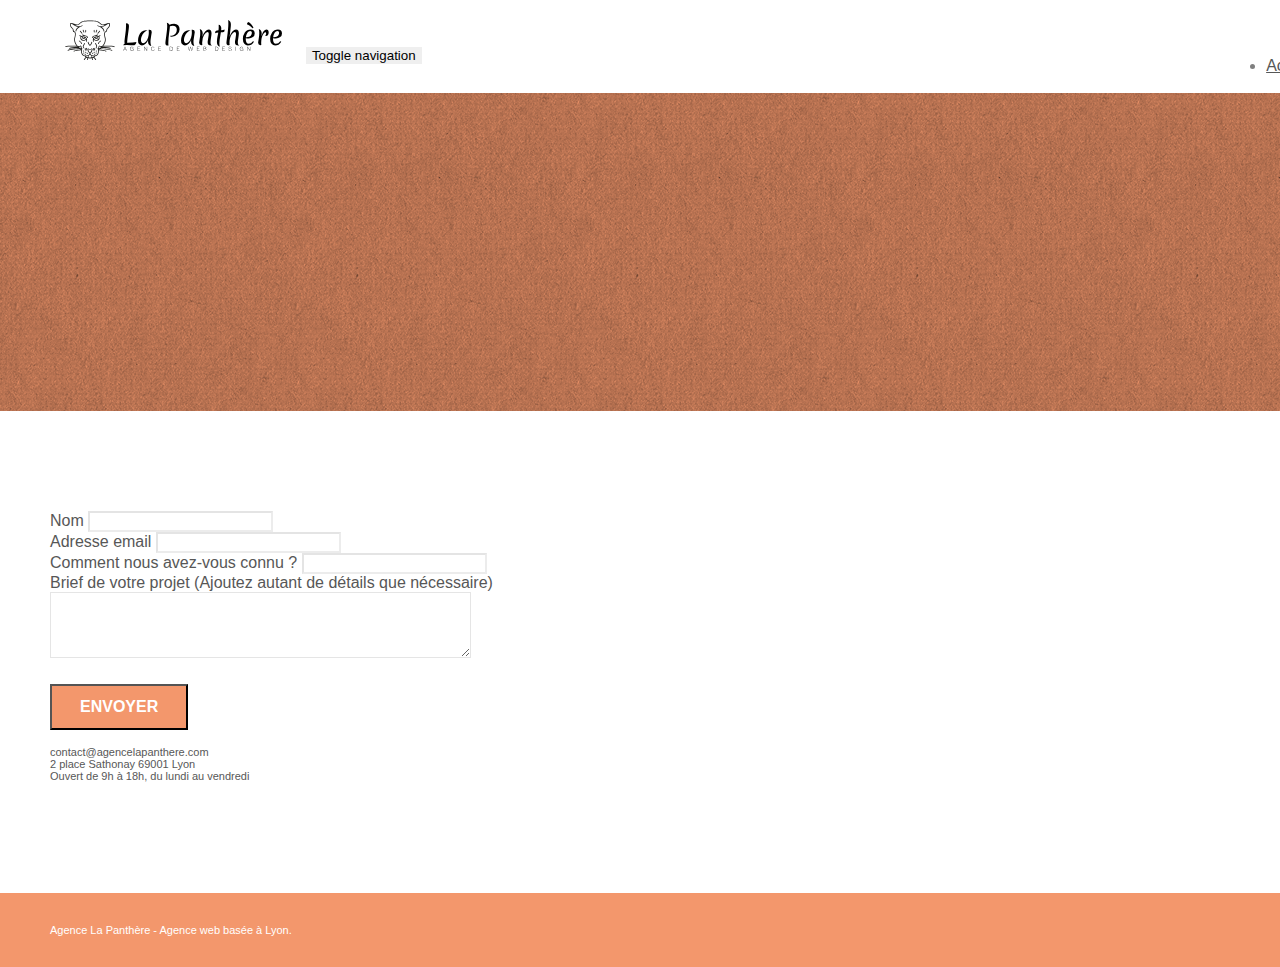
==== page2.html @ 3740dcbc "old school" ====
<!doctype html>
<html lang="Default">
<head>
    <meta charset="utf-8">
    <meta name="keywords" content="">
    <meta name="description" content="">
    <meta name="viewport" content="width=device-width, initial-scale=1.0, viewport-fit=cover">
    <link rel="shortcut icon" type="image/png" href="favicon.jpg">
    
	<link rel="stylesheet" type="text/css" href="./css/bootstrap.min.css">
	<link rel="stylesheet" type="text/css" href="style.css">
	<link rel="stylesheet" type="text/css" href="./css/font-awesome.min.css">
	<link rel="stylesheet" type="text/css" href="./css/et-line.min.css">
	
    
	<script src="./js/jquery-2.1.0.min.js"></script>
	<script src="./js/bootstrap.min.js"></script>
	<script src="./js/blocs.min.js"></script>
	<script src="./js/jqBootstrapValidation.js"></script>
	<script src="./js/formHandler.js"></script>
    <title>page2</title>

    
<!-- Analytics -->
 
<!-- Analytics END -->
    
</head>
<body>
<!-- Principal conteneur -->
<div class="page-container">
    
<!-- bloc-0 -->
<div class="bloc bgc-white l-bloc " id="bloc-0">
	<div class="container bloc-sm">
		<nav class="navbar row">
			<div class="navbar-header">
				<a class="navbar-brand" href="index.html"><img src="img/agence-la-panthere-monochrome.svg" alt="atlanta web design logo" height="40" /></a>
				<button id="nav-toggle" type="button" class="ui-navbar-toggle navbar-toggle" data-toggle="collapse" data-target=".navbar-1">
					<span class="sr-only">Toggle navigation</span><span class="icon-bar"></span><span class="icon-bar"></span><span class="icon-bar"></span>
				</button>
			</div>
			<div class="collapse navbar-collapse navbar-1 special-dropdown-nav">
				<ul class="site-navigation nav navbar-nav">
					<li>
						<a href="index.html">Accueil</a>
					</li>
					<li>
					</li>
					<li>
						<a href="page2.html">page2 &gt;</a>
					</li>
				</ul>
			</div>
		</nav>
	</div>
</div>
<!-- bloc-0 END -->

<!-- bloc-6 -->
<div class="bloc bg-dots-bg bg-repeat bgc-atomic-tangerine d-bloc bloc-bg-texture texture-paper" id="bloc-6">
	<div class="container bloc-lg">
		<div class="row">
			<div class="col-sm-12">
				<h1 class="text-center hero-bloc-text tc-white">
					Parlons web design !
				</h1>
				<p class="text-center mg-lg tc-white tight-width-whitespace">
					Nous sommes ravis que vous souhaitiez collaborer avec notre agence.<br>
					Parlez-nous de votre projet en complétant le formulaire ci-dessous.
				</p>
			</div>
		</div>
	</div>
</div>
<!-- bloc-6 END -->

<!-- bloc-7 -->
<div class="bloc bgc-white l-bloc" id="bloc-7">
	<div class="container bloc-lg">
		<div class="row">
			<div class="col-sm-6">
				<form id="form_1" novalidate success-msg="Your message has been sent." fail-msg="Sorry it seems that our mail server is not responding, Sorry for the inconvenience!">
					<div class="form-group">
						<label>
							Nom
						</label>
						<input id="name" class="form-control" required />
					</div>
					<div class="form-group">
						<label>
							Adresse email
						</label>
						<input id="email" class="form-control" type="email" required />
					</div>
					<div class="form-group">
						<label>
							Comment nous avez-vous connu ?
						</label>
						<input class="form-control" type="email" required id="input_504" />
					</div>
					<div class="form-group">
						<label>
							Brief de votre projet (Ajoutez autant de détails que nécessaire)<br>
						</label><textarea id="message" class="form-control" rows="4" cols="50" required></textarea>
					</div> 
					<button class="bloc-button btn btn-lg btn-block cta-hero btn-atomic-tangerine" type="submit">
						Envoyer
					</button>
				</form>
			</div>
			<div class="col-sm-6">
				<p>
					contact@agencelapanthere.com<br>2 place Sathonay 69001 Lyon<br>Ouvert de 9h à 18h, du lundi au vendredi<br>
				</p>
			</div>
		</div>
	</div>
</div>
<!-- bloc-7 END -->

<!-- ScrollToTop Button -->
<a class="bloc-button btn btn-d scrollToTop" onclick="scrollToTarget('1')"><span class="fa fa-chevron-up"></span></a>
<!-- ScrollToTop Button END-->


<!-- Footer - bloc-8 -->
<div class="bloc bgc-atomic-tangerine d-bloc" id="bloc-8">
	<div class="container bloc-sm">
		<div class="row">
			<div class="col-sm-12">
				<p class="text-center white">
					Agence La Panthère - Agence web basée à Lyon.<br>
				</p>
				<div class="row row-no-gutters social">
					<div class="col-sm-3">
						<div class="text-center">
							<a class="social" href="index.html"><span class="fa fa-twitter icon-md"></span></a>
						</div>
					</div>
					<div class="col-sm-3">
						<div class="text-center">
							<a class="social" href="index.html"><span class="fa fa-facebook icon-md"></span></a>
						</div>
					</div>
					<div class="col-sm-3">
						<div class="text-center">
							<a class="social" href="index.html"><span class="fa fa-dribbble icon-md"></span></a>
						</div>
					</div>
					<div class="col-sm-3">
						<div class="text-center">
							<a class="social" href="index.html"><span class="fa fa-instagram icon-md"></span></a>
						</div>
					</div>
				</div>
			</div>
		</div>
	</div>
</div>
<!-- Footer - bloc-8 END -->

</div>
<!-- Principal conteneur END -->
    

</body>
</html>
---- style.css ----
body {
    margin: 0;
    padding: 0;
    background: #FFF;
    overflow-x: hidden;
    -webkit-font-smoothing: antialiased;
    -moz-osx-font-smoothing: grayscale;
}

a,
button {
    transition: all .3s ease-in-out;
    outline: none!important;
}

a:hover {
    text-decoration: none;
    cursor: pointer;
}

#page-loading-blocs-notifaction {
    position: fixed;
    top: 0;
    bottom: 0;
    width: 100%;
    z-index: 100000;
    background: #FFFFFF url("img/pageload-spinner.gif") no-repeat center center;
}

.bloc {
    width: 100%;
    clear: both;
    background: 50% 50% no-repeat;
    padding: 0 50px;
    -webkit-background-size: cover;
    -moz-background-size: cover;
    -o-background-size: cover;
    background-size: cover;
    position: relative;
}

.bloc .container {
    padding-left: 0;
    padding-right: 0;
}

.bloc-lg {
    padding: 100px 50px;
}

.bloc-md {
    padding: 50px;
}

.bloc-sm {
    padding: 20px 50px;
}

.bg-center,
.bg-l-edge,
.bg-r-edge,
.bg-t-edge,
.bg-b-edge,
.bg-tl-edge,
.bg-bl-edge,
.bg-tr-edge,
.bg-br-edge,
.bg-repeat {
    -webkit-background-size: auto!important;
    -moz-background-size: auto!important;
    -o-background-size: auto!important;
    background-size: auto!important;
}

.bg-repeat {
    background: repeat;
}

.bg-t-edge {
    background: top no-repeat;
}

.bloc-bg-texture::before {
    content: "";
    background-size: 2px 2px;
    position: absolute;
    top: 0;
    bottom: 0;
    left: 0;
    right: 0;
}

.texture-paper::before {
    background: url("img/texture-paper.png");
    background-size: 280px 280px;
}

.b-parallax {
    background-attachment: fixed;
}

.d-bloc {
    color: rgba(255, 255, 255, .7);
}

.d-bloc button:hover {
    color: rgba(255, 255, 255, .9);
}

.d-bloc .icon-round,
.d-bloc .icon-square,
.d-bloc .icon-rounded,
.d-bloc .icon-semi-rounded-a,
.d-bloc .icon-semi-rounded-b {
    border-color: rgba(255, 255, 255, .9);
}

.d-bloc .divider-h span {
    border-color: rgba(255, 255, 255, .2);
}

.d-bloc .a-btn,
.d-bloc .navbar a,
.d-bloc .navbar-brand,
.d-bloc a .icon-sm,
.d-bloc a .icon-md,
.d-bloc a .icon-lg,
.d-bloc a .icon-xl,
.d-bloc h1 a,
.d-bloc h2 a,
.d-bloc h3 a,
.d-bloc h4 a,
.d-bloc h5 a,
.d-bloc h6 a,
.d-bloc p a {
    color: rgba(255, 255, 255, .6);
}

.d-bloc .a-btn:hover,
.d-bloc .navbar a:hover,
.d-bloc .navbar-brand:hover,
.d-bloc a:hover .icon-sm,
.d-bloc a:hover .icon-md,
.d-bloc a:hover .icon-lg,
.d-bloc a:hover .icon-xl,
.d-bloc h1 a:hover,
.d-bloc h2 a:hover,
.d-bloc h3 a:hover,
.d-bloc h4 a:hover,
.d-bloc h5 a:hover,
.d-bloc h6 a:hover,
.d-bloc p a:hover {
    color: rgba(255, 255, 255, 1);
}

.d-bloc .navbar-toggle .icon-bar {
    background: rgba(255, 255, 255, 1);
}

.d-bloc .btn-wire,
.d-bloc .btn-wire:hover {
    color: rgba(255, 255, 255, 1);
    border-color: rgba(255, 255, 255, 1);
}

.d-bloc .panel {
    color: rgba(0, 0, 0, .5);
}

.d-bloc .panel button:hover {
    color: rgba(0, 0, 0, .7);
}

.d-bloc .panel icon {
    border-color: rgba(0, 0, 0, .7);
}

.d-bloc .panel .divider-h span {
    border-color: rgba(0, 0, 0, .1);
}

.d-bloc .panel .a-btn {
    color: rgba(0, 0, 0, .6);
}

.d-bloc .panel .a-btn:hover {
    color: rgba(0, 0, 0, 1);
}

.d-bloc .panel .btn-wire,
.d-bloc .panel .btn-wire:hover {
    color: rgba(0, 0, 0, .7);
    border-color: rgba(0, 0, 0, .3);
}

.d-bloc .panel,
.l-bloc {
    color: rgba(0, 0, 0, .5);
}

.d-bloc .panel button:hover,
.l-bloc button:hover {
    color: rgba(0, 0, 0, .7);
}

.l-bloc .icon-round,
.l-bloc .icon-square,
.l-bloc .icon-rounded,
.l-bloc .icon-semi-rounded-a,
.l-bloc .icon-semi-rounded-b {
    border-color: rgba(0, 0, 0, .7);
}

.d-bloc .panel .divider-h span,
.l-bloc .divider-h span {
    border-color: rgba(0, 0, 0, .1);
}

.d-bloc .panel .a-btn,
.l-bloc .a-btn,
.l-bloc .navbar a,
.l-bloc .navbar-brand,
.l-bloc a .icon-sm,
.l-bloc a .icon-md,
.l-bloc a .icon-lg,
.l-bloc a .icon-xl,
.l-bloc h1 a,
.l-bloc h2 a,
.l-bloc h3 a,
.l-bloc h4 a,
.l-bloc h5 a,
.l-bloc h6 a,
.l-bloc p a {
    color: rgba(0, 0, 0, .6);
}

.d-bloc .panel .a-btn:hover,
.l-bloc .a-btn:hover,
.l-bloc .navbar a:hover,
.l-bloc .navbar-brand:hover,
.l-bloc a:hover .icon-sm,
.l-bloc a:hover .icon-md,
.l-bloc a:hover .icon-lg,
.l-bloc a:hover .icon-xl,
.l-bloc h1 a:hover,
.l-bloc h2 a:hover,
.l-bloc h3 a:hover,
.l-bloc h4 a:hover,
.l-bloc h5 a:hover,
.l-bloc h6 a:hover,
.l-bloc p a:hover {
    color: rgba(0, 0, 0, 1);
}

.l-bloc .navbar-toggle .icon-bar {
    color: rgba(0, 0, 0, .6);
}

.d-bloc .panel .btn-wire,
.d-bloc .panel .btn-wire:hover,
.l-bloc .btn-wire,
.l-bloc .btn-wire:hover {
    color: rgba(0, 0, 0, .7);
    border-color: rgba(0, 0, 0, .3);
}

.voffset {
    margin-top: 30px;
}

.voffset-lg {
    margin-top: 80px;
}

.row-no-gutters {
    margin-right: 0;
    margin-left: 0;
}

.row.row-no-gutters > [class^="col-"],
.row.row-no-gutters > [class*=" col-"] {
    padding-right: 0;
    padding-left: 0;
}

#bloc-1-hero h1 {
    font-size: 32px;
}

.navbar {
    margin-bottom: 0;
    z-index: 1;
}

.navbar-brand {
    height: auto;
    padding: 3px 15px;
    font-size: 25px;
    font-weight: normal;
    font-weight: 600;
    line-height: 44px;
}

.navbar-brand img {
    max-height: 200px;
    margin: 0 5px 0 0;
    display: inline;
}

.navbar-brand img[src$=svg] {
    min-width: 100px;
}

.nav-center .navbar-brand img {
    margin: 0;
}

.navbar .nav {
    padding-top: 2px;
    margin-right: -16px;
    float: right;
    z-index: 1;
}

.nav > li {
    float: left;
    margin-top: 4px;
    font-size: 16px;
}

.navbar-nav .open .dropdown-menu > li > a {
    text-align: inherit;
}

.nav > li a:hover,
.nav > li a:focus {
    background: transparent;
}

.navbar-toggle {
    margin: 10px 10px 0 0;
    border: 0px;
}

.navbar-toggle:hover {
    background: transparent!important;
}

.navbar-toggle .icon-bar {
    background-color: rgba(0, 0, 0, .5);
    width: 26px;
}

.nav-invert .navbar .nav {
    float: left;
}

.nav-invert .navbar-header,
.nav-invert .navbar-brand {
    float: right;
    position: relative;
    z-index: 2;
}

@media (min-width: 768px) {
    .site-navigation {
        position: absolute;
        top: 50%;
        right: 20px;
        transform: translate(0, -50%);
        -webkit-transform: translateY(-50%);
    }
    .nav > li .dropdown-menu a,
    .nav > li .dropdown-menu a:hover {
        color: #484848;
    }
    .nav-invert .site-navigation {
        left: 0;
        right: 0;
    }
    .nav-center {
        text-align: center;
    }
    .nav-center .navbar-header {
        width: 100%;
    }
    .nav-center .navbar-header,
    .nav-center .navbar-brand,
    .nav-center .nav > li {
        float: none;
        display: inline-block;
    }
    .nav-center .site-navigation {
        position: relative;
        width: 100%;
        right: 0;
        margin-right: 0px;
        margin-top: 20px;
    }
    .nav-center.mini-nav .navbar-toggle {
        float: none;
        margin: 10px auto 0;
    }
}

.nav > li > .dropdown a {
    background: none!important;
    display: block;
    padding: 14px 15px;
}

nav .caret {
    margin: 0 5px;
}

.dropdown-menu .dropdown-menu {
    top: -8px;
    left: 100%;
}

.dropdown-menu .dropmenu-flow-right {
    top: 100%;
    left: 0;
    margin-left: -1px;
    border-top-left-radius: 0;
    border-top-right-radius: 0;
}

.dropdown-menu .dropdown span {
    border: 4px solid black;
    border-top-color: transparent;
    border-right-color: transparent;
    border-bottom-color: transparent;
    margin: 6px -5px 0 0!important;
    float: right;
}

.mg-md {
    margin-top: 10px;
    margin-bottom: 20px;
}

.mg-lg {
    margin-top: 10px;
    margin-bottom: 40px;
}

.btn {
    margin: 0 5px 5px 0;
}

.btn.pull-right {
    margin: 0 0 5px 5px;
}

.btn-d,
.btn-d:hover,
.btn-d:focus {
    color: #FFF;
    background: rgba(0, 0, 0, .3);
}

button {
    outline: none!important;
}

.btn-rd {
    border-radius: 40px;
}

.btn-clean {
    border: 1px solid rgba(0, 0, 0, .08);
    border-bottom-color: rgba(0, 0, 0, .1);
    text-shadow: 0 1px 0 rgba(0, 0, 1, .1);
    box-shadow: 0 1px 3px rgba(0, 0, 1, .25), inset 0 1px 0 0 rgba(255, 255, 255, .15);
}

.icon-md {
    font-size: 30px!important;
}

.icon-lg {
    font-size: 60px!important;
}

.sm-shadow {
    text-shadow: 0 1px 2px rgba(0, 0, 0, .3);
}

.panel-sq,
.panel-sq .panel-heading,
.panel-sq .panel-footer {
    border-radius: 0;
}

.panel-rd {
    border-radius: 30px;
}

.panel-rd .panel-heading {
    border-radius: 29px 29px 0 0;
}

.panel-rd .panel-footer {
    border-radius: 0 0 29px 29px;
}

.form-control {
    border-color: rgba(0, 0, 0, .1);
    box-shadow: none;
}

.scrollToTop {
    width: 40px;
    height: 40px;
    position: fixed;
    bottom: 20px;
    right: 20px;
    opacity: 0;
    z-index: 500;
    transition: all .3s ease-in-out;
}

.scrollToTop span {
    margin-top: 6px;
}

.showScrollTop {
    font-size: 14px;
    opacity: 1;
}

a[data-lightbox] {
    position: relative;
    display: block;
    text-align: center;
}

a[data-lightbox]:hover::before {
    content: "+";
    font-family: "HelveticaNeue-Light", "Helvetica Neue Light", "Helvetica Neue", Helvetica, Arial;
    font-size: 32px;
    width: 50px;
    height: 50px;
    margin-left: -25px;
    border-radius: 50%;
    background: rgba(0, 0, 0, .6);
    color: #FFF;
    font-weight: 100;
    z-index: 1;
    position: absolute;
    top: 50%;
    transform: translateY(-50%);
    -webkit-transform: translateY(-50%);
}

a[data-lightbox]:hover img {
    opacity: 0.6;
    -webkit-animation-fill-mode: none;
    animation-fill-mode: none;
}

#lightbox-modal {
    display: flex;
    align-items: center;
}

#lightbox-modal .modal-dialog {
    width: 90%;
    max-width: 900px;
    margin: 0 auto 0;
}

#lightbox-modal .modal-dialog img {
    max-height: 90vh;
    margin: 0 auto;
}

.lightbox-caption {
    padding: 20px;
    color: #FFF;
    background: rgba(0, 0, 0, .5);
    position: absolute;
    left: 15px;
    right: 15px;
    bottom: 5px;
}

.close-lightbox {
    color: #FFF;
    font-size: 30px;
    position: absolute;
    top: 20px;
    right: 20px;
    z-index: 20;
    background: rgba(0, 0, 0, .5);
    border: none;
    line-height: 30px;
    padding: 0 9px 5px;
    opacity: 0.3;
}

.close-lightbox:hover,
.next-lightbox:hover,
.prev-lightbox:hover {
    opacity: 1.0;
    color: #FFF;
}

.next-lightbox,
.prev-lightbox {
    font-size: 20px;
    color: rgba(255, 255, 255, .9);
    background: rgba(0, 0, 0, .5);
    transition: all .2s ease-in-out;
    position: absolute;
    top: 45%;
    z-index: 1;
    opacity: 0.4;
}

.next-lightbox {
    padding: 6px 8px 1px 13px;
    right: 25px;
}

.prev-lightbox {
    padding: 6px 13px 1px 10px;
    left: 25px;
}

.snapshot-lb .modal-body {
    padding-bottom: 45px;
}

.snapshot-lb .lightbox-caption {
    padding: 0;
    color: rgba(0, 0, 0, .5);
    background: none;
}

h1,
h2,
h3,
h4,
h5,
h6,
p,
label,
.btn,
a {
    font-family: "helvetica";
    font-weight: 400;
    color: #575757!important;
}

.container {
    max-width: 1000px;
}

.hero-bloc-text {
    font-size: 38px;
}

.hero-bloc-text-sub {
    font-size: 36px;
}

.statement-bloc-text {
    line-height: 26px;
    font-style: italic;
    font-size: 20px;
    text-align: center;
    font-weight: lighter;
    max-width: 520px;
    margin: auto auto auto auto;
}

p {
    font-size: 11px;
}

.tight-width-whitespace {
    max-width: 600px;
    margin: auto auto auto auto;
}

.h1 {
    font-size: 20px;
    font-family: "Open Sans";
}

.cta-hero {
    margin-top: 22px;
    color: #FFFFFF!important;
    text-transform: uppercase;
    padding: 12px 28px 12px 28px;
    font-size: 16px;
    font-weight: 700;
}

.social {
    max-width: 400px;
    margin: auto auto auto auto;
}

h2 {
    font-size: 22px;
    line-height: 1.4em;
}

h3 {
    font-size: 15px;
    text-transform: uppercase;
    font-weight: 700;
    color: #333333!important;
}

.med-width-whitespace {
    max-width: 800px;
    margin: auto auto auto auto;
    box-shadow: 0px 0px 0px #000000;
}

h1 {
    color: #333333!important;
}

h4 {
    color: #333333!important;
}

.icons {
    margin-bottom: 14px;
    margin-top: 24px;
}

.white {
    color: #FFFFFF!important;
}

.portfolio-thumb {
    margin-bottom: 24px;
}

.portfolio-row {
    margin-bottom: 44px;
    margin-top: 50px;
}

.avatar {
    box-shadow: 0px 4px 9px rgba(0, 0, 0, 0.3);
}

.black-background {
    background-color: rgba(165, 147, 99, 0.7);
    padding: 40px 40px 40px 40px;
}

.bold-link {
    font-weight: 900;
    text-decoration: underline!important;
}

.bgc-white {
    background-color: #FFFFFF;
}

.bgc-dark-slate-blue {
    background-color: #364577;
}

.bgc-atomic-tangerine {
    background-color: #F3976C;
}

.tc-white {
    color: #F3976C!important;
}

.btn-atomic-tangerine {
    background: #F3976C;
    color: #FFFFFF!important;
}

.btn-atomic-tangerine:hover {
    background: #c27956!important;
    color: #FFFFFF!important;
}

.ltc-white {
    color: #FFFFFF!important;
}

.ltc-white:hover {
    color: #cccccc!important;
}

.ltc-atomic-tangerine {
    color: #F3976C!important;
}

.ltc-atomic-tangerine:hover {
    color: #c27956!important;
}

.icon-dark-slate-blue {
    color: #364577!important;
    border-color: #364577!important;
}

.bg-dots-bg {
    background-image: url("img/dots-bg.png");
}

.bg-lines-h2-bg {
    background-image: url("img/lines-h2-bg.png");
}

.bg-banniere {
    background-image: url("img/agence-la-panthere.jpg");
}

.bg-presentation {
    background-image: url("img/image-de-presentation.bmp");
}

@media (max-width: 1024px) {
    .bloc {
        padding-left: 20px;
        padding-right: 20px;
    }
    .bloc.full-width-bloc,
    .bloc-tile-2.full-width-bloc .container,
    .bloc-tile-3.full-width-bloc .container,
    .bloc-tile-4.full-width-bloc .container {
        padding-left: 0;
        padding-right: 0;
    }
}

@media (max-width: 992px) and (min-width: 768px) {
    .navbar .nav {
        max-width: 80%
    }
    .nav-center.navbar .nav {
        max-width: 100%
    }
}

@media only screen and (min-device-width: 768px) and (max-device-width: 1024px) and (orientation: landscape) {
    .b-parallax {
        background-attachment: scroll;
    }
}

@media only screen and (min-device-width: 1024px) and (max-device-width: 1366px) and (-webkit-min-device-pixel-ratio: 1.5) {
    .b-parallax {
        background-attachment: scroll;
    }
}

@media (max-width: 991px) {
    .container {
        width: 100%;
    }
    .b-parallax {
        background-attachment: scroll;
    }
    .page-container,
    #hero-bloc {
        overflow-x: hidden;
        position: relative;
    }
    .bloc {
        padding-left: constant(safe-area-inset-left);
        padding-right: constant(safe-area-inset-right);
    }
    .bloc-group,
    .bloc-group .bloc {
        display: block;
        width: 100%;
    }
    .bloc-fill-screen .fill-bloc-top-edge,
    .bloc-fill-screen .fill-bloc-bottom-edge {
        padding: 0 20px;
        padding-left: constant(safe-area-inset-left);
        padding-right: constant(safe-area-inset-right);
    }
}

@media (max-width: 767px) {
    .page-container {
        overflow-x: hidden;
        position: relative;
    }
    h1,
    h2,
    h3,
    h4,
    h5,
    h6,
    p,
    #disqus_thread {
        padding-left: 10px!important;
        padding-right: 10px!important;
    }
    .b-parallax {
        background-attachment: scroll;
    }
    .navbar .nav {
        padding-top: 0;
        border-top: 1px solid rgba(0, 0, 0, .2);
        float: none!important;
    }
    .navbar.row {
        margin-left: 0;
        margin-right: 0;
    }
    .site-navigation {
        position: inherit;
        transform: none;
        -webkit-transform: none;
        -ms-transform: none;
    }
    .nav > li {
        margin-top: 0;
        border-bottom: 1px solid rgba(0, 0, 0, .1);
        background: rgba(0, 0, 0, .05);
        text-align: left;
        padding-left: 15px;
        width: 100%;
    }
    .nav > li:hover {
        background: rgba(0, 0, 0, .08);
    }
    .dropdown .dropdown a .caret {
        float: none;
        margin: 5px 0 0 10px!important;
        border: 4px solid black;
        border-bottom-color: transparent;
        border-right-color: transparent;
        border-left-color: transparent;
    }
    #hero-bloc .navbar .nav {
        background: rgba(0, 0, 0, .8);
    }
    #hero-bloc .navbar .nav a {
        color: rgba(255, 255, 255, .6);
    }
    .hero {
        padding: 50px 0;
    }
    .hero-nav {
        left: -1px;
        right: -1px;
    }
    .navbar-collapse {
        padding: 0;
        overflow-x: hidden;
        -webkit-box-shadow: none;
        box-shadow: none;
    }
    .navbar-brand img {
        max-height: 40px;
        width: auto;
    }
    .nav-invert .navbar-header {
        float: none;
        width: 100%;
    }
    .nav-invert .navbar-toggle {
        float: left;
        margin-left: 10px;
    }
    .bloc {
        padding-left: 0;
        padding-right: 0;
    }
    .bloc-xxl,
    .bloc-xl,
    .bloc-lg {
        padding: 40px 0;
    }
    .bloc-sm,
    .bloc-md {
        padding-left: 0;
        padding-right: 0;
    }
    .bloc-tile-2 .container,
    .bloc-tile-3 .container,
    .bloc-tile-4 .container,
    .bloc-fill-screen .fill-bloc-top-edge,
    .bloc-fill-screen .fill-bloc-bottom-edge {
        padding-left: 0;
        padding-right: 0;
    }
    .a-block {
        padding: 0 10px;
    }
    .btn-dwn {
        display: none;
    }
    .voffset {
        margin-top: 5px;
    }
    .voffset-md {
        margin-top: 20px;
    }
    .voffset-lg {
        margin-top: 30px;
    }
    form {
        padding: 5px;
    }
    .close-lightbox {
        display: inline-block;
    }
    .blocsapp-device-iphone5 {
        background-size: 216px 425px;
        padding-top: 60px;
        width: 216px;
        height: 425px;
    }
    .blocsapp-device-iphone5 img {
        width: 180px;
        height: 320px;
    }
}

@media (max-width: 400px) {
    .bloc {
        padding-left: 0;
        padding-right: 0;
    }
}

@media (max-width: 767px) {
    .bloc-mob-center-text {
        text-align: center;
    }
}
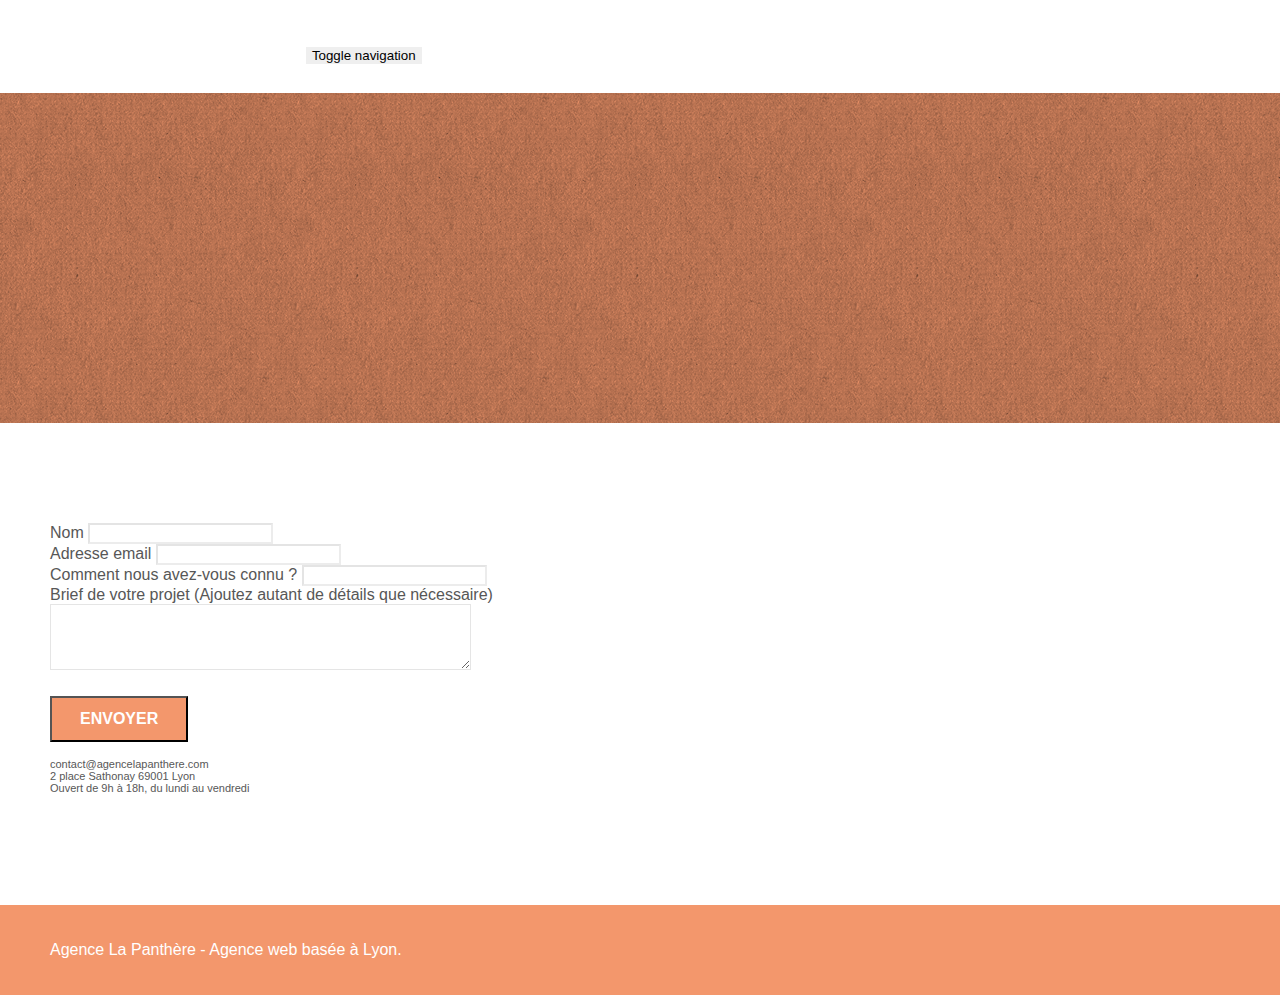
==== commit 83d4501e: "in progress" ====
--- a/page2.html
+++ b/page2.html
@@ -1,9 +1,9 @@
 <!doctype html>
-<html lang="Default">
+<html lang="fr">
 <head>
     <meta charset="utf-8">
     <meta name="keywords" content="">
-    <meta name="description" content="">
+    <meta name="description" content="agence web design dans la ville Lyon">
     <meta name="viewport" content="width=device-width, initial-scale=1.0, viewport-fit=cover">
     <link rel="shortcut icon" type="image/png" href="favicon.jpg">
     
@@ -18,7 +18,7 @@
 	<script src="./js/blocs.min.js"></script>
 	<script src="./js/jqBootstrapValidation.js"></script>
 	<script src="./js/formHandler.js"></script>
-    <title>page2</title>
+    <title>La Panthère agence web design</title>
 
     
 <!-- Analytics -->
--- a/style.css
+++ b/style.css
@@ -6,7 +6,6 @@
     -webkit-font-smoothing: antialiased;
     -moz-osx-font-smoothing: grayscale;
 }
-
 a,
 button {
     transition: all .3s ease-in-out;
@@ -89,12 +88,14 @@
     left: 0;
     right: 0;
 }
-
 .texture-paper::before {
     background: url("img/texture-paper.png");
     background-size: 280px 280px;
 }
 
+.text-center{
+    font-size: 16px;
+}
 .b-parallax {
     background-attachment: fixed;
 }
@@ -272,7 +273,7 @@
     margin-top: 80px;
 }
 
-.row-no-gutters {
+t.row-no-gutters {
     margin-right: 0;
     margin-left: 0;
 }
@@ -299,6 +300,9 @@
     font-weight: normal;
     font-weight: 600;
     line-height: 44px;
+    position: relative;
+    left: -300px;
+    
 }
 
 .navbar-brand img {
@@ -325,7 +329,10 @@
 .nav > li {
     float: left;
     margin-top: 4px;
-    font-size: 16px;
+    margin-left: 20px;
+    font-size: 18px;
+    position: relative;
+    left: 350px;
 }
 
 .navbar-nav .open .dropdown-menu > li > a {
@@ -438,6 +445,7 @@
 .mg-md {
     margin-top: 10px;
     margin-bottom: 20px;
+    font-size: 22px;  
 }
 
 .mg-lg {
@@ -746,6 +754,8 @@
 .portfolio-row {
     margin-bottom: 44px;
     margin-top: 50px;
+    /* background-color: grey; */
+   
 }
 
 .avatar {
@@ -812,11 +822,6 @@
 .bg-dots-bg {
     background-image: url("img/dots-bg.png");
 }
-
-.bg-lines-h2-bg {
-    background-image: url("img/lines-h2-bg.png");
-}
-
 .bg-banniere {
     background-image: url("img/agence-la-panthere.jpg");
 }
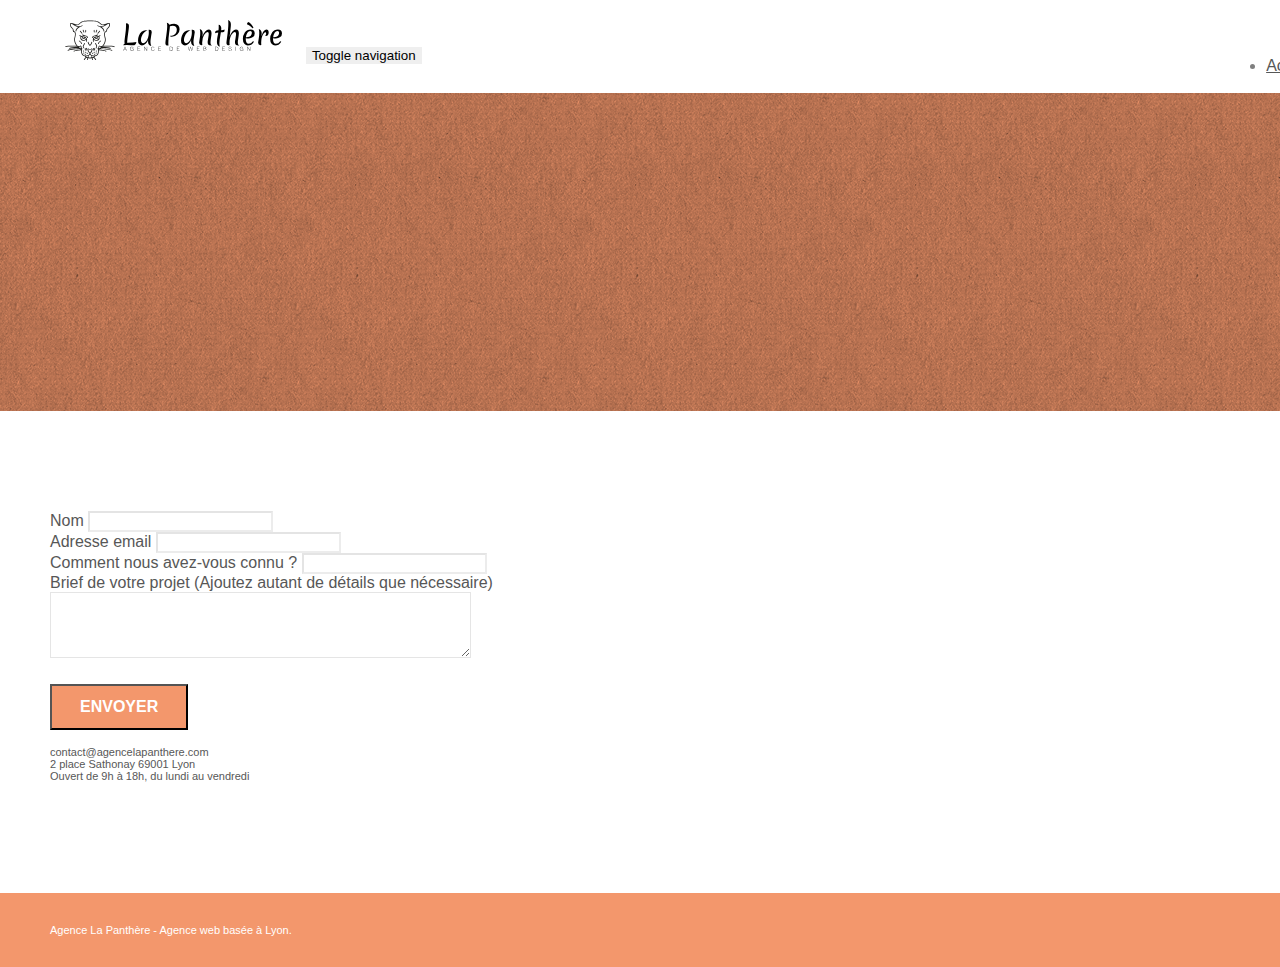
==== commit eb8c47ba: "restart" ====
--- a/page2.html
+++ b/page2.html
@@ -1,9 +1,9 @@
 <!doctype html>
-<html lang="fr">
+<html lang="Default">
 <head>
     <meta charset="utf-8">
     <meta name="keywords" content="">
-    <meta name="description" content="agence web design dans la ville Lyon">
+    <meta name="description" content="">
     <meta name="viewport" content="width=device-width, initial-scale=1.0, viewport-fit=cover">
     <link rel="shortcut icon" type="image/png" href="favicon.jpg">
     
@@ -18,7 +18,7 @@
 	<script src="./js/blocs.min.js"></script>
 	<script src="./js/jqBootstrapValidation.js"></script>
 	<script src="./js/formHandler.js"></script>
-    <title>La Panthère agence web design</title>
+    <title>page2</title>
 
     
 <!-- Analytics -->
--- a/style.css
+++ b/style.css
@@ -6,6 +6,7 @@
     -webkit-font-smoothing: antialiased;
     -moz-osx-font-smoothing: grayscale;
 }
+
 a,
 button {
     transition: all .3s ease-in-out;
@@ -88,14 +89,12 @@
     left: 0;
     right: 0;
 }
+
 .texture-paper::before {
     background: url("img/texture-paper.png");
     background-size: 280px 280px;
 }
 
-.text-center{
-    font-size: 16px;
-}
 .b-parallax {
     background-attachment: fixed;
 }
@@ -273,7 +272,7 @@
     margin-top: 80px;
 }
 
-t.row-no-gutters {
+.row-no-gutters {
     margin-right: 0;
     margin-left: 0;
 }
@@ -300,9 +299,6 @@
     font-weight: normal;
     font-weight: 600;
     line-height: 44px;
-    position: relative;
-    left: -300px;
-    
 }
 
 .navbar-brand img {
@@ -329,10 +325,7 @@
 .nav > li {
     float: left;
     margin-top: 4px;
-    margin-left: 20px;
-    font-size: 18px;
-    position: relative;
-    left: 350px;
+    font-size: 16px;
 }
 
 .navbar-nav .open .dropdown-menu > li > a {
@@ -445,7 +438,6 @@
 .mg-md {
     margin-top: 10px;
     margin-bottom: 20px;
-    font-size: 22px;  
 }
 
 .mg-lg {
@@ -754,8 +746,6 @@
 .portfolio-row {
     margin-bottom: 44px;
     margin-top: 50px;
-    /* background-color: grey; */
-   
 }
 
 .avatar {
@@ -822,6 +812,11 @@
 .bg-dots-bg {
     background-image: url("img/dots-bg.png");
 }
+
+.bg-lines-h2-bg {
+    background-image: url("img/lines-h2-bg.png");
+}
+
 .bg-banniere {
     background-image: url("img/agence-la-panthere.jpg");
 }
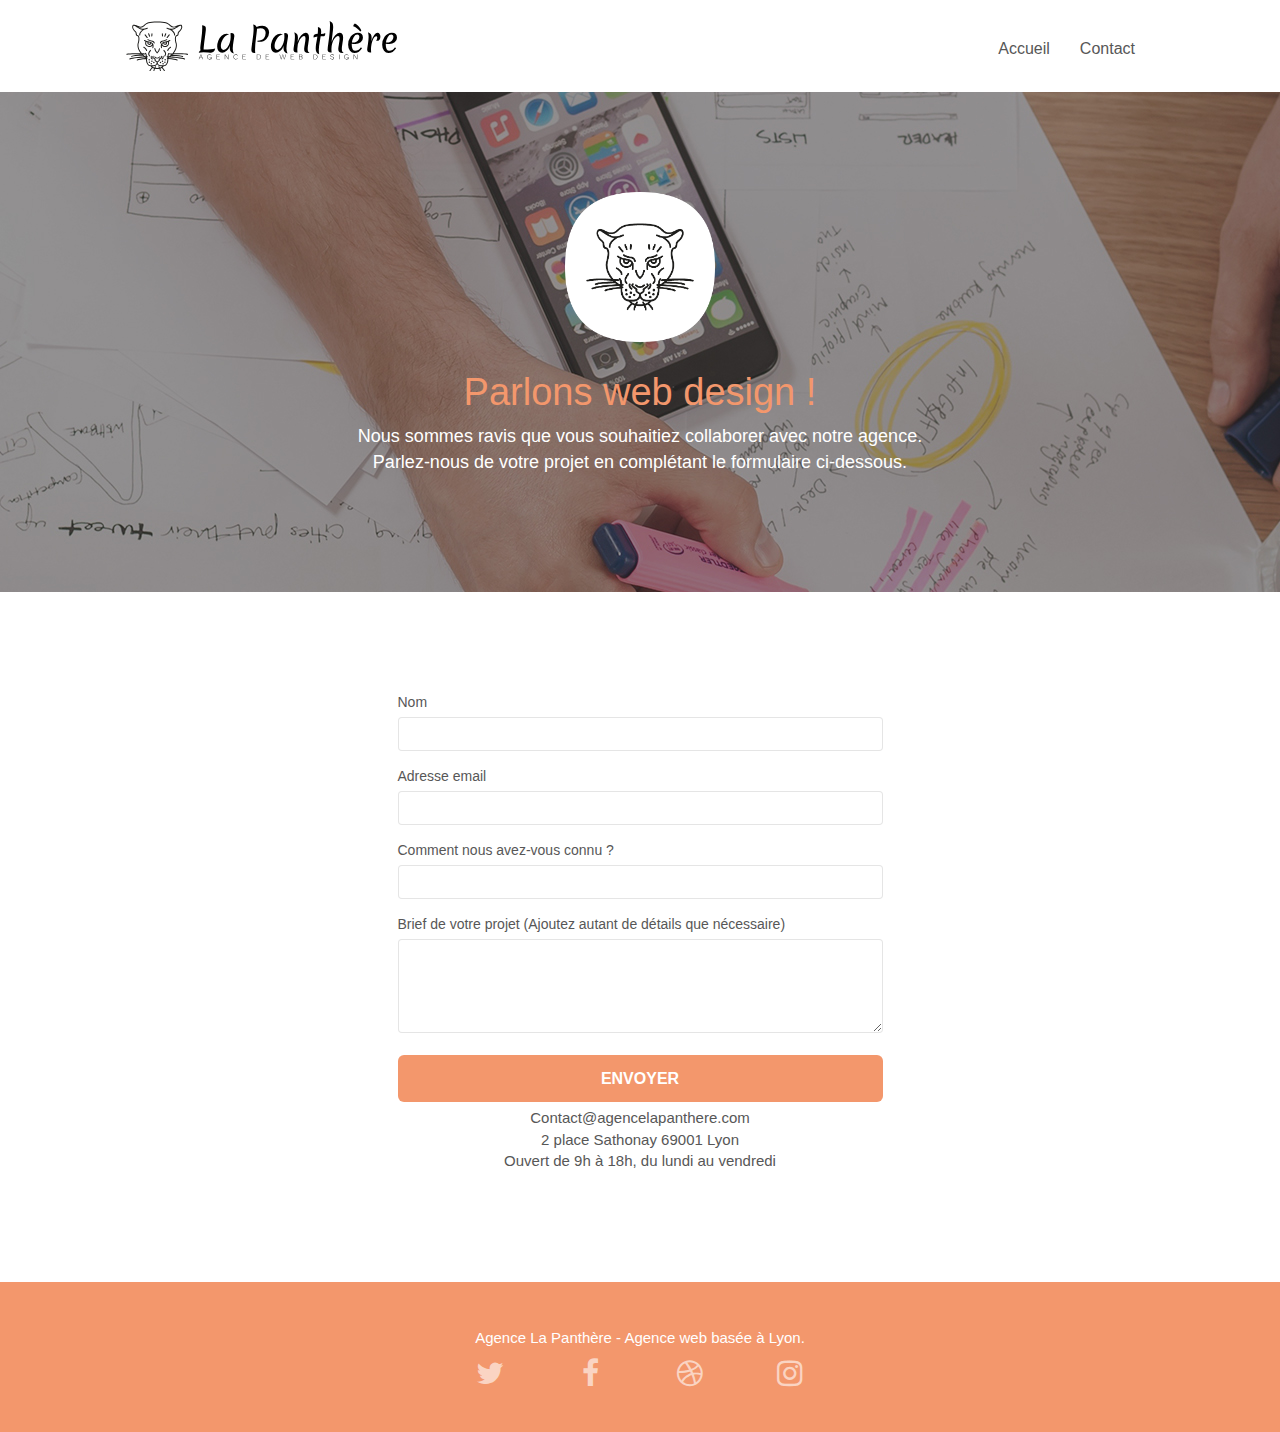
==== commit 4bea727e: "final shot" ====
--- a/page2.html
+++ b/page2.html
@@ -1,16 +1,16 @@
 <!doctype html>
-<html lang="Default">
+<html lang="fr">
 <head>
     <meta charset="utf-8">
     <meta name="keywords" content="">
-    <meta name="description" content="">
+    <meta name="description" content="La Panthère est une agence web design basé à Lyon. Nous contacter sur notre site web design pour en savoir plus. Découvrez nos web designer freelance et nos illustrations.">
     <meta name="viewport" content="width=device-width, initial-scale=1.0, viewport-fit=cover">
     <link rel="shortcut icon" type="image/png" href="favicon.jpg">
     
-	<link rel="stylesheet" type="text/css" href="./css/bootstrap.min.css">
+	<link rel="stylesheet" type="text/css" href="./css/bootstrap.css">
 	<link rel="stylesheet" type="text/css" href="style.css">
-	<link rel="stylesheet" type="text/css" href="./css/font-awesome.min.css">
-	<link rel="stylesheet" type="text/css" href="./css/et-line.min.css">
+	<link rel="stylesheet" type="text/css" href="./css/font-awesome.css">
+	<link rel="stylesheet" type="text/css" href="./css/et-line.css">
 	
     
 	<script src="./js/jquery-2.1.0.min.js"></script>
@@ -18,7 +18,7 @@
 	<script src="./js/blocs.min.js"></script>
 	<script src="./js/jqBootstrapValidation.js"></script>
 	<script src="./js/formHandler.js"></script>
-    <title>page2</title>
+    <title>La Panthère Agence web design</title>
 
     
 <!-- Analytics -->
@@ -31,44 +31,40 @@
 <div class="page-container">
     
 <!-- bloc-0 -->
-<div class="bloc bgc-white l-bloc " id="bloc-0">
+<header class="bloc bgc-white l-bloc " id="bloc-0">
 	<div class="container bloc-sm">
 		<nav class="navbar row">
 			<div class="navbar-header">
-				<a class="navbar-brand" href="index.html"><img src="img/agence-la-panthere-monochrome.svg" alt="atlanta web design logo" height="40" /></a>
-				<button id="nav-toggle" type="button" class="ui-navbar-toggle navbar-toggle" data-toggle="collapse" data-target=".navbar-1">
-					<span class="sr-only">Toggle navigation</span><span class="icon-bar"></span><span class="icon-bar"></span><span class="icon-bar"></span>
-				</button>
-			</div>
-			<div class="collapse navbar-collapse navbar-1 special-dropdown-nav">
+				<img src="img/agence-la-panthere-monochrome.svg" alt="atlanta web design logo" height="50" />				
+			</div>		
 				<ul class="site-navigation nav navbar-nav">
 					<li>
 						<a href="index.html">Accueil</a>
 					</li>
 					<li>
-					</li>
-					<li>
-						<a href="page2.html">page2 &gt;</a>
+						<a href="page2.html">Contact</a>
 					</li>
 				</ul>
-			</div>
 		</nav>
 	</div>
-</div>
+</header>
 <!-- bloc-0 END -->
 
 <!-- bloc-6 -->
-<div class="bloc bg-dots-bg bg-repeat bgc-atomic-tangerine d-bloc bloc-bg-texture texture-paper" id="bloc-6">
+<div class="bloc bgc-dark-slate-blue bg-banniere d-bloc bg-t-edge bloc-bg-texture texture-paper b-parallax" id="bloc-6">
 	<div class="container bloc-lg">
 		<div class="row">
 			<div class="col-sm-12">
-				<h1 class="text-center hero-bloc-text tc-white">
-					Parlons web design !
-				</h1>
-				<p class="text-center mg-lg tc-white tight-width-whitespace">
-					Nous sommes ravis que vous souhaitiez collaborer avec notre agence.<br>
-					Parlez-nous de votre projet en complétant le formulaire ci-dessous.
-				</p>
+				<img src="img/logo.png" class="center-block image-resize-mode" width="150" alt="Agence La Panthère, agence web paris, création logo paris" />
+				<div class="col112">
+					<h1 class="text-center hero-bloc-text tc-white">
+						Parlons web design !
+					</h1>
+					<p class="text-center mg-lg ltd-white ">
+						Nous sommes ravis que vous souhaitiez collaborer avec notre agence.<br>
+						Parlez-nous de votre projet en complétant le formulaire ci-dessous.
+					</p>
+				</div>
 			</div>
 		</div>
 	</div>
@@ -78,43 +74,42 @@
 <!-- bloc-7 -->
 <div class="bloc bgc-white l-bloc" id="bloc-7">
 	<div class="container bloc-lg">
-		<div class="row">
+		<div class="row center-form">
 			<div class="col-sm-6">
-				<form id="form_1" novalidate success-msg="Your message has been sent." fail-msg="Sorry it seems that our mail server is not responding, Sorry for the inconvenience!">
+				<form id="form_1" >
 					<div class="form-group">
-						<label>
+						<label for="name">
 							Nom
 						</label>
-						<input id="name" class="form-control" required />
+						<input id="name" class="form-control" type="text" required/>
 					</div>
 					<div class="form-group">
-						<label>
+						<label for="email">
 							Adresse email
 						</label>
 						<input id="email" class="form-control" type="email" required />
 					</div>
 					<div class="form-group">
-						<label>
+						<label for="input_504">
 							Comment nous avez-vous connu ?
 						</label>
-						<input class="form-control" type="email" required id="input_504" />
+						<input class="form-control" type="text" required id="input_504" />
 					</div>
 					<div class="form-group">
-						<label>
+						<label for="message">
 							Brief de votre projet (Ajoutez autant de détails que nécessaire)<br>
-						</label><textarea id="message" class="form-control" rows="4" cols="50" required></textarea>
+						</label>
+						<textarea id="message" class="form-control" rows="4" cols="50" required></textarea>
 					</div> 
 					<button class="bloc-button btn btn-lg btn-block cta-hero btn-atomic-tangerine" type="submit">
 						Envoyer
 					</button>
 				</form>
-			</div>
-			<div class="col-sm-6">
-				<p>
-					contact@agencelapanthere.com<br>2 place Sathonay 69001 Lyon<br>Ouvert de 9h à 18h, du lundi au vendredi<br>
-				</p>
-			</div>
-		</div>
+			</div>			
+		</div>	
+				<p class="col6">
+					Contact@agencelapanthere.com<br>2 place Sathonay 69001 Lyon<br>Ouvert de 9h à 18h, du lundi au vendredi<br>
+				</p>		
 	</div>
 </div>
 <!-- bloc-7 END -->
@@ -125,39 +120,41 @@
 
 
 <!-- Footer - bloc-8 -->
-<div class="bloc bgc-atomic-tangerine d-bloc" id="bloc-8">
+<footer class="bloc bgc-atomic-tangerine d-bloc" id="bloc-8">
 	<div class="container bloc-sm">
 		<div class="row">
 			<div class="col-sm-12">
+				<div class="col12">
 				<p class="text-center white">
 					Agence La Panthère - Agence web basée à Lyon.<br>
 				</p>
 				<div class="row row-no-gutters social">
 					<div class="col-sm-3">
 						<div class="text-center">
-							<a class="social" href="index.html"><span class="fa fa-twitter icon-md"></span></a>
+							<a class="social" href="https://twitter.com/"><span class="fa fa-twitter icon-md"></span></a>
 						</div>
 					</div>
 					<div class="col-sm-3">
 						<div class="text-center">
-							<a class="social" href="index.html"><span class="fa fa-facebook icon-md"></span></a>
+							<a class="social" href="https://www.facebook.com/"><span class="fa fa-facebook icon-md"></span></a>
 						</div>
 					</div>
 					<div class="col-sm-3">
 						<div class="text-center">
-							<a class="social" href="index.html"><span class="fa fa-dribbble icon-md"></span></a>
+							<a class="social" href="https://dribbble.com/"><span class="fa fa-dribbble icon-md"></span></a>
 						</div>
 					</div>
 					<div class="col-sm-3">
 						<div class="text-center">
-							<a class="social" href="index.html"><span class="fa fa-instagram icon-md"></span></a>
+							<a class="social" href="https://www.instagram.com/"><span class="fa fa-instagram icon-md"></span></a>
 						</div>
+					</div>
 					</div>
 				</div>
 			</div>
 		</div>
 	</div>
-</div>
+</footer>
 <!-- Footer - bloc-8 END -->
 
 </div>
--- a/style.css
+++ b/style.css
@@ -26,7 +26,15 @@
     z-index: 100000;
     background: #FFFFFF url("img/pageload-spinner.gif") no-repeat center center;
 }
-
+.text-center{
+    font-size: 15px;
+}
+.citation{
+    font-size: 22px;
+}
+img{
+    border-radius: 5px;
+}
 .bloc {
     width: 100%;
     clear: both;
@@ -78,21 +86,6 @@
 
 .bg-t-edge {
     background: top no-repeat;
-}
-
-.bloc-bg-texture::before {
-    content: "";
-    background-size: 2px 2px;
-    position: absolute;
-    top: 0;
-    bottom: 0;
-    left: 0;
-    right: 0;
-}
-
-.texture-paper::before {
-    background: url("img/texture-paper.png");
-    background-size: 280px 280px;
 }
 
 .b-parallax {
@@ -269,9 +262,20 @@
 }
 
 .voffset-lg {
-    margin-top: 80px;
-}
-
+    margin-top: 20px;
+}
+.row-place{
+    position: relative;
+    top: 60px;
+}
+.center-form{
+   display: flex;
+   justify-content: center;
+}
+.col6{
+    font-size: 15px;
+  text-align: center;
+}
 .row-no-gutters {
     margin-right: 0;
     margin-left: 0;
@@ -438,11 +442,14 @@
 .mg-md {
     margin-top: 10px;
     margin-bottom: 20px;
+    font-size: 18px;
 }
 
 .mg-lg {
     margin-top: 10px;
     margin-bottom: 40px;
+    font-size: 18px;
+    
 }
 
 .btn {
@@ -653,7 +660,9 @@
     font-weight: 400;
     color: #575757!important;
 }
-
+.ta-title{
+    font-size: 25px;
+}
 .container {
     max-width: 1000px;
 }
@@ -681,7 +690,7 @@
 }
 
 .tight-width-whitespace {
-    max-width: 600px;
+    width: 600px;
     margin: auto auto auto auto;
 }
 
@@ -742,7 +751,6 @@
 .portfolio-thumb {
     margin-bottom: 24px;
 }
-
 .portfolio-row {
     margin-bottom: 44px;
     margin-top: 50px;
@@ -752,9 +760,10 @@
     box-shadow: 0px 4px 9px rgba(0, 0, 0, 0.3);
 }
 
-.black-background {
-    background-color: rgba(165, 147, 99, 0.7);
+.blue-background {
+    background-color:rgba(108, 145, 214,0.7);
     padding: 40px 40px 40px 40px;
+    border-radius: 5px;
 }
 
 .bold-link {
@@ -768,12 +777,22 @@
 
 .bgc-dark-slate-blue {
     background-color: #364577;
-}
-
+    height: 500px;
+}
 .bgc-atomic-tangerine {
     background-color: #F3976C;
 }
-
+footer{
+    height: 150px;
+}
+.col12{
+    position: relative;
+    top: 25px;
+}
+.col112{
+    position: relative;
+    top: 10px;
+}
 .tc-white {
     color: #F3976C!important;
 }
@@ -787,7 +806,9 @@
     background: #c27956!important;
     color: #FFFFFF!important;
 }
-
+.ltd-white {
+    color: #FFFFFF !important;
+}
 .ltc-white {
     color: #FFFFFF!important;
 }
@@ -811,10 +832,6 @@
 
 .bg-dots-bg {
     background-image: url("img/dots-bg.png");
-}
-
-.bg-lines-h2-bg {
-    background-image: url("img/lines-h2-bg.png");
 }
 
 .bg-banniere {
@@ -848,13 +865,13 @@
     }
 }
 
-@media only screen and (min-device-width: 768px) and (max-device-width: 1024px) and (orientation: landscape) {
+@media only screen and (min-width: 768px) and (max-width: 1024px) and (orientation: landscape) {
     .b-parallax {
         background-attachment: scroll;
     }
 }
 
-@media only screen and (min-device-width: 1024px) and (max-device-width: 1366px) and (-webkit-min-device-pixel-ratio: 1.5) {
+@media only screen and (min-width: 1024px) and (max-width: 1366px) and (-webkit-min-pixel-ratio: 1.5) {
     .b-parallax {
         background-attachment: scroll;
     }
@@ -872,10 +889,6 @@
         overflow-x: hidden;
         position: relative;
     }
-    .bloc {
-        padding-left: constant(safe-area-inset-left);
-        padding-right: constant(safe-area-inset-right);
-    }
     .bloc-group,
     .bloc-group .bloc {
         display: block;
@@ -884,11 +897,8 @@
     .bloc-fill-screen .fill-bloc-top-edge,
     .bloc-fill-screen .fill-bloc-bottom-edge {
         padding: 0 20px;
-        padding-left: constant(safe-area-inset-left);
-        padding-right: constant(safe-area-inset-right);
-    }
-}
-
+    }
+}
 @media (max-width: 767px) {
     .page-container {
         overflow-x: hidden;
@@ -905,6 +915,7 @@
         padding-left: 10px!important;
         padding-right: 10px!important;
     }
+    
     .b-parallax {
         background-attachment: scroll;
     }
@@ -1033,10 +1044,25 @@
         padding-left: 0;
         padding-right: 0;
     }
+    
 }
 
 @media (max-width: 767px) {
     .bloc-mob-center-text {
         text-align: center;
     }
+    li a,.navbar-header{
+        text-align: center;
+    }
+    .tight-width-whitespace {
+        width: 300px;
+        margin: auto auto auto auto;
+    }
+    .col-sm-3{
+        display: inline-flex;
+    }
+    .social{
+        padding: 15px;
+        text-align: center;
+    }
 }--- a/css/et-line.css
+++ b/css/et-line.css
@@ -0,0 +1,519 @@
+@font-face {
+    font-family: et-line;
+    src: url(../fonts/et-line.eot);
+    src: url(../fonts/et-line.eot?#iefix) format('embedded-opentype'), url(../fonts/et-line.woff) format('woff'), url(../fonts/et-line.ttf) format('truetype'), url(../fonts/et-line.svg#et-line) format('svg');
+    font-weight: 400;
+    font-style: normal
+}
+
+.et-icon-adjustments,
+.et-icon-alarmclock,
+.et-icon-anchor,
+.et-icon-aperture,
+.et-icon-attachment,
+.et-icon-bargraph,
+.et-icon-basket,
+.et-icon-beaker,
+.et-icon-bike,
+.et-icon-book-open,
+.et-icon-briefcase,
+.et-icon-browser,
+.et-icon-calendar,
+.et-icon-camera,
+.et-icon-caution,
+.et-icon-chat,
+.et-icon-circle-compass,
+.et-icon-clipboard,
+.et-icon-clock,
+.et-icon-cloud,
+.et-icon-compass,
+.et-icon-desktop,
+.et-icon-dial,
+.et-icon-document,
+.et-icon-documents,
+.et-icon-download,
+.et-icon-dribbble,
+.et-icon-edit,
+.et-icon-envelope,
+.et-icon-expand,
+.et-icon-facebook,
+.et-icon-flag,
+.et-icon-focus,
+.et-icon-gears,
+.et-icon-genius,
+.et-icon-gift,
+.et-icon-global,
+.et-icon-globe,
+.et-icon-googleplus,
+.et-icon-grid,
+.et-icon-happy,
+.et-icon-hazardous,
+.et-icon-heart,
+.et-icon-hotairballoon,
+.et-icon-hourglass,
+.et-icon-key,
+.et-icon-laptop,
+.et-icon-layers,
+.et-icon-lifesaver,
+.et-icon-lightbulb,
+.et-icon-linegraph,
+.et-icon-linkedin,
+.et-icon-lock,
+.et-icon-magnifying-glass,
+.et-icon-map,
+.et-icon-map-pin,
+.et-icon-megaphone,
+.et-icon-mic,
+.et-icon-mobile,
+.et-icon-newspaper,
+.et-icon-notebook,
+.et-icon-paintbrush,
+.et-icon-paperclip,
+.et-icon-pencil,
+.et-icon-phone,
+.et-icon-picture,
+.et-icon-pictures,
+.et-icon-piechart,
+.et-icon-presentation,
+.et-icon-pricetags,
+.et-icon-printer,
+.et-icon-profile-female,
+.et-icon-profile-male,
+.et-icon-puzzle,
+.et-icon-quote,
+.et-icon-recycle,
+.et-icon-refresh,
+.et-icon-ribbon,
+.et-icon-rss,
+.et-icon-sad,
+.et-icon-scissors,
+.et-icon-scope,
+.et-icon-search,
+.et-icon-shield,
+.et-icon-speedometer,
+.et-icon-strategy,
+.et-icon-streetsign,
+.et-icon-tablet,
+.et-icon-target,
+.et-icon-telescope,
+.et-icon-toolbox,
+.et-icon-tools,
+.et-icon-tools-2,
+.et-icon-trophy,
+.et-icon-tumblr,
+.et-icon-twitter,
+.et-icon-upload,
+.et-icon-video,
+.et-icon-wallet,
+.et-icon-wine {
+    font-family: et-line;
+    speak: none;
+    font-style: normal;
+    font-weight: 400;
+    font-variant: normal;
+    text-transform: none;
+    line-height: 1;
+    -webkit-font-smoothing: antialiased;
+    -moz-osx-font-smoothing: grayscale;
+    display: inline-block
+}
+
+.et-icon-mobile:before {
+    content: "\e000"
+}
+
+.et-icon-laptop:before {
+    content: "\e001"
+}
+
+.et-icon-desktop:before {
+    content: "\e002"
+}
+
+.et-icon-tablet:before {
+    content: "\e003"
+}
+
+.et-icon-phone:before {
+    content: "\e004"
+}
+
+.et-icon-document:before {
+    content: "\e005"
+}
+
+.et-icon-documents:before {
+    content: "\e006"
+}
+
+.et-icon-search:before {
+    content: "\e007"
+}
+
+.et-icon-clipboard:before {
+    content: "\e008"
+}
+
+.et-icon-newspaper:before {
+    content: "\e009"
+}
+
+.et-icon-notebook:before {
+    content: "\e00a"
+}
+
+.et-icon-book-open:before {
+    content: "\e00b"
+}
+
+.et-icon-browser:before {
+    content: "\e00c"
+}
+
+.et-icon-calendar:before {
+    content: "\e00d"
+}
+
+.et-icon-presentation:before {
+    content: "\e00e"
+}
+
+.et-icon-picture:before {
+    content: "\e00f"
+}
+
+.et-icon-pictures:before {
+    content: "\e010"
+}
+
+.et-icon-video:before {
+    content: "\e011"
+}
+
+.et-icon-camera:before {
+    content: "\e012"
+}
+
+.et-icon-printer:before {
+    content: "\e013"
+}
+
+.et-icon-toolbox:before {
+    content: "\e014"
+}
+
+.et-icon-briefcase:before {
+    content: "\e015"
+}
+
+.et-icon-wallet:before {
+    content: "\e016"
+}
+
+.et-icon-gift:before {
+    content: "\e017"
+}
+
+.et-icon-bargraph:before {
+    content: "\e018"
+}
+
+.et-icon-grid:before {
+    content: "\e019"
+}
+
+.et-icon-expand:before {
+    content: "\e01a"
+}
+
+.et-icon-focus:before {
+    content: "\e01b"
+}
+
+.et-icon-edit:before {
+    content: "\e01c"
+}
+
+.et-icon-adjustments:before {
+    content: "\e01d"
+}
+
+.et-icon-ribbon:before {
+    content: "\e01e"
+}
+
+.et-icon-hourglass:before {
+    content: "\e01f"
+}
+
+.et-icon-lock:before {
+    content: "\e020"
+}
+
+.et-icon-megaphone:before {
+    content: "\e021"
+}
+
+.et-icon-shield:before {
+    content: "\e022"
+}
+
+.et-icon-trophy:before {
+    content: "\e023"
+}
+
+.et-icon-flag:before {
+    content: "\e024"
+}
+
+.et-icon-map:before {
+    content: "\e025"
+}
+
+.et-icon-puzzle:before {
+    content: "\e026"
+}
+
+.et-icon-basket:before {
+    content: "\e027"
+}
+
+.et-icon-envelope:before {
+    content: "\e028"
+}
+
+.et-icon-streetsign:before {
+    content: "\e029"
+}
+
+.et-icon-telescope:before {
+    content: "\e02a"
+}
+
+.et-icon-gears:before {
+    content: "\e02b"
+}
+
+.et-icon-key:before {
+    content: "\e02c"
+}
+
+.et-icon-paperclip:before {
+    content: "\e02d"
+}
+
+.et-icon-attachment:before {
+    content: "\e02e"
+}
+
+.et-icon-pricetags:before {
+    content: "\e02f"
+}
+
+.et-icon-lightbulb:before {
+    content: "\e030"
+}
+
+.et-icon-layers:before {
+    content: "\e031"
+}
+
+.et-icon-pencil:before {
+    content: "\e032"
+}
+
+.et-icon-tools:before {
+    content: "\e033"
+}
+
+.et-icon-tools-2:before {
+    content: "\e034"
+}
+
+.et-icon-scissors:before {
+    content: "\e035"
+}
+
+.et-icon-paintbrush:before {
+    content: "\e036"
+}
+
+.et-icon-magnifying-glass:before {
+    content: "\e037"
+}
+
+.et-icon-circle-compass:before {
+    content: "\e038"
+}
+
+.et-icon-linegraph:before {
+    content: "\e039"
+}
+
+.et-icon-mic:before {
+    content: "\e03a"
+}
+
+.et-icon-strategy:before {
+    content: "\e03b"
+}
+
+.et-icon-beaker:before {
+    content: "\e03c"
+}
+
+.et-icon-caution:before {
+    content: "\e03d"
+}
+
+.et-icon-recycle:before {
+    content: "\e03e"
+}
+
+.et-icon-anchor:before {
+    content: "\e03f"
+}
+
+.et-icon-profile-male:before {
+    content: "\e040"
+}
+
+.et-icon-profile-female:before {
+    content: "\e041"
+}
+
+.et-icon-bike:before {
+    content: "\e042"
+}
+
+.et-icon-wine:before {
+    content: "\e043"
+}
+
+.et-icon-hotairballoon:before {
+    content: "\e044"
+}
+
+.et-icon-globe:before {
+    content: "\e045"
+}
+
+.et-icon-genius:before {
+    content: "\e046"
+}
+
+.et-icon-map-pin:before {
+    content: "\e047"
+}
+
+.et-icon-dial:before {
+    content: "\e048"
+}
+
+.et-icon-chat:before {
+    content: "\e049"
+}
+
+.et-icon-heart:before {
+    content: "\e04a"
+}
+
+.et-icon-cloud:before {
+    content: "\e04b"
+}
+
+.et-icon-upload:before {
+    content: "\e04c"
+}
+
+.et-icon-download:before {
+    content: "\e04d"
+}
+
+.et-icon-target:before {
+    content: "\e04e"
+}
+
+.et-icon-hazardous:before {
+    content: "\e04f"
+}
+
+.et-icon-piechart:before {
+    content: "\e050"
+}
+
+.et-icon-speedometer:before {
+    content: "\e051"
+}
+
+.et-icon-global:before {
+    content: "\e052"
+}
+
+.et-icon-compass:before {
+    content: "\e053"
+}
+
+.et-icon-lifesaver:before {
+    content: "\e054"
+}
+
+.et-icon-clock:before {
+    content: "\e055"
+}
+
+.et-icon-aperture:before {
+    content: "\e056"
+}
+
+.et-icon-quote:before {
+    content: "\e057"
+}
+
+.et-icon-scope:before {
+    content: "\e058"
+}
+
+.et-icon-alarmclock:before {
+    content: "\e059"
+}
+
+.et-icon-refresh:before {
+    content: "\e05a"
+}
+
+.et-icon-happy:before {
+    content: "\e05b"
+}
+
+.et-icon-sad:before {
+    content: "\e05c"
+}
+
+.et-icon-facebook:before {
+    content: "\e05d"
+}
+
+.et-icon-twitter:before {
+    content: "\e05e"
+}
+
+.et-icon-googleplus:before {
+    content: "\e05f"
+}
+
+.et-icon-rss:before {
+    content: "\e060"
+}
+
+.et-icon-tumblr:before {
+    content: "\e061"
+}
+
+.et-icon-linkedin:before {
+    content: "\e062"
+}
+
+.et-icon-dribbble:before {
+    content: "\e063"
+}